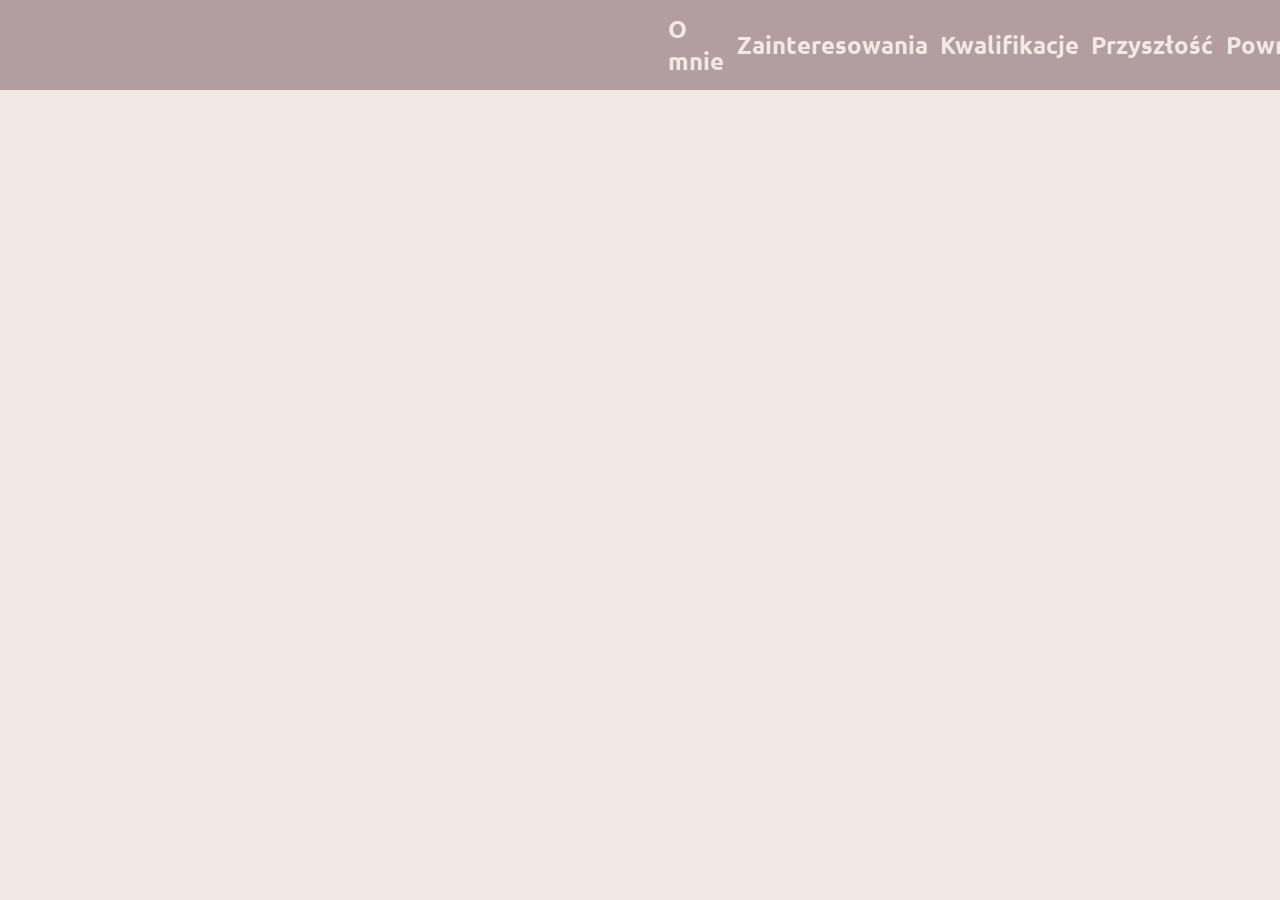
==== about_me.html @ ff0bbdf6 "work(): full interests.html is done for now, save(4)" ====
<!doctype html>
<html lang="pl">
    <head>
        <meta charset="UTF-8" />
        <meta name="viewport" content="width=, initial-scale=1.0" />
        <title>Portfolio - O mnie</title>
        <link rel="stylesheet" href="styles.css" />
        <link rel="Icon" href="web_icon.png" />
    </head>
    <body>
        <div class="wrapper">
            <header>
                <ul class="head-nav">
                    <li><a href="about_me.html">O mnie</a></li>
                    <li><a href="interests.html">Zainteresowania</a></li>
                    <li><a href="qualifications.html">Kwalifikacje</a></li>
                    <li><a href="future.html">Przyszłość</a></li>
                    <li><a href="index.html">Powrót</a></li>
                </ul>
            </header>
            <main>
                <div class="panel"></div>
            </main>
            <!-- <footer></footer> -->
        </div>
    </body>
</html>
---- styles.css ----
@import url('https://fonts.googleapis.com/css2?family=Ubuntu:ital,wght@0,300;0,400;0,500;0,700;1,300;1,400;1,500;1,700&display=swap');
@import url('https://fonts.googleapis.com/css2?family=Josefin+Sans:ital,wght@0,100..700;1,100..700&display=swap');

* {
    margin: 0;
    padding: 0;
    box-sizing: border-box;
    text-decoration: none;
    color: #f2e9e4;
    list-style: none;
}

.wrapper {
    width: 100%;
    min-height: 100vh;
    background-color: #f2e9e4;
}

header {
    width: 100%;
    min-height: 10vh;
    background-color: #b29da0;
    display: flex;
    justify-content: flex-end;
    align-items: center;
}

.head-nav {
    height: 10vh;
    min-width: 45%;
    display: flex;
    justify-content: space-around;
    align-items: center;
}

.head-nav li {
    border-radius: 20px 0px 20px 0px;
    padding: 1%;
    transition: all ease-out 0.3s;
}

.head-nav li:hover {
    background-color: #9a8c98;
    filter: drop-shadow(1px 1px 4px #9a8c98);
    transform: translateY(4px);
}

.head-nav li a {
    font-family: 'Ubuntu', sans-serif;
    font-size: 1.5rem;
    font-weight: 600;
}

.head-nav li:active {
    transform: scale(0.9);
}

/* footer{
    width: 100%;
    height: 5%;
    background-color: #b29da0;
} */
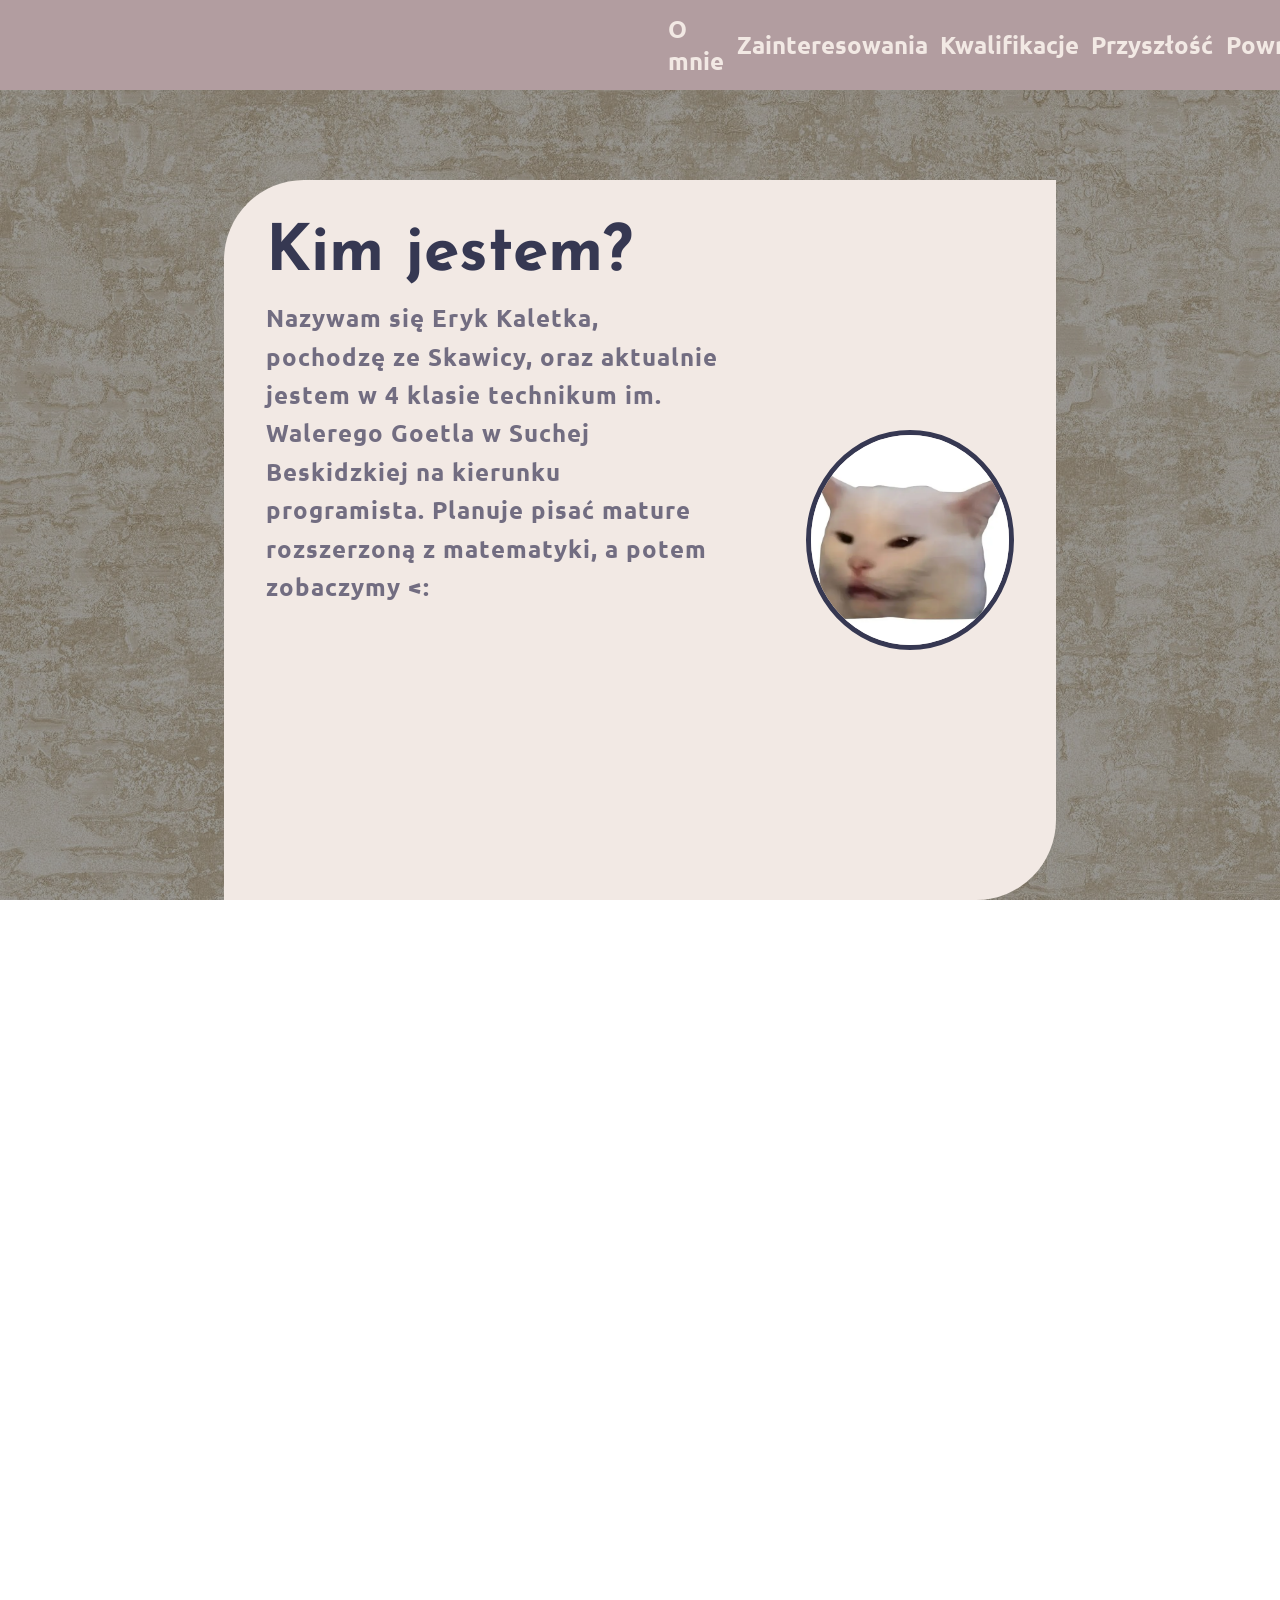
==== commit 5216a13f: "work(): I hate this project, about_me.html is done save(02.10.26)" ====
--- a/about_me.html
+++ b/about_me.html
@@ -1,10 +1,11 @@
-<!doctype html>
+<!DOCTYPE html>
 <html lang="pl">
     <head>
         <meta charset="UTF-8" />
-        <meta name="viewport" content="width=, initial-scale=1.0" />
+        <meta name="viewport" content="width=device-width, initial-scale=1.0" />
         <title>Portfolio - O mnie</title>
         <link rel="stylesheet" href="styles.css" />
+        <link rel="stylesheet" href="about_me_style.css" />
         <link rel="Icon" href="web_icon.png" />
     </head>
     <body>
@@ -19,9 +20,154 @@
                 </ul>
             </header>
             <main>
-                <div class="panel"></div>
+                <div class="card-1">
+                    <div class="black-effect">
+                        <div class="panel">
+                            <div class="card-1-left">
+                                <p class="card-title">Kim jestem?</p>
+                                <p class="bio-text">
+                                    Nazywam się Eryk Kaletka, pochodzę ze Skawicy, oraz aktualnie jestem w 4 klasie technikum im. Walerego Goetla w Suchej Beskidzkiej na kierunku programista. Planuje pisać mature rozszerzoną z matematyki, a potem zobaczymy &lt;:
+                                </p>
+                            </div>
+                            <div class="card-1-right">
+                                <div class="avatar-box">
+                                    <img src="about_me_random_icon.png" alt="Zdjęcie profilowe" />
+                                </div>
+                            </div>
+                        </div>
+                    </div>
+                </div>
+
+                <div class="card-2">
+                    <div class="black-effect">
+                        <div class="panel column-panel">
+                            <p class="card-title title-center">Mocne i słabe strony</p>
+                            <div class="swot-grid">
+                                <div class="swot-card strength">
+                                    <h3>Mocne strony</h3>
+                                    <ul>
+                                        <li>Myślenie analityczno-matematyczne</li>
+                                        <li>szybkie znajdywanie korelacji</li>
+                                        <li>Lubię wyzwania i podejmuje rękawicę</li>
+                                    </ul>
+                                </div>
+                                <div class="swot-card weakness">
+                                    <h3>Słabe strony</h3>
+                                    <ul>
+                                        <li>Czasem pracuje na 7h nonstop, a czasem wogule</li>
+                                        <li>Trudność z zaczynaniem wszelako pojętych działań</li>
+                                        <li>Często overthinkuje wszystko zbyt mocno i doszukuję czegoś na siłę</li>
+                                    </ul>
+                                </div>
+                            </div>
+                        </div>
+                    </div>
+                </div>
+
+                <div class="card-3">
+                    <div class="black-effect">
+                        <div class="panel column-panel">
+                            <p class="card-title title-center">Fakty i Mity o mnie</p>
+                            <div class="quiz-container">
+                                <div class="quiz-item" onclick="this.classList.toggle('flipped')">
+                                    <div class="quiz-front">Czy jest jakikolwiek kontakt do mnie?</div>
+                                    <div class="quiz-back">Yes - mail: erykkal123@gmail.com</div>
+                                </div>
+                                <div class="quiz-item" onclick="this.classList.toggle('flipped')">
+                                    <div class="quiz-front">Czy umiem języki obce?</div>
+                                    <div class="quiz-back">Potrafię angielski komunikatywnie, jednak mam problem z nauką języków</div>
+                                </div>
+                                <div class="quiz-item" onclick="this.classList.toggle('flipped')">
+                                    <div class="quiz-front">Co realnie wyróżnia mnie od innych?</div>
+                                    <div class="quiz-back">Niespotykane podejście do każdego oraz łatwość w rozmowie z każdym, niezależnie od wieku</div>
+                                </div>
+                            </div>
+                        </div>
+                    </div>
+                </div>
             </main>
-            <!-- <footer></footer> -->
         </div>
+
+        <script>
+            document.addEventListener('DOMContentLoaded', () => {
+                const sections = Array.from(document.querySelectorAll('header, .card-2, .card-3'));
+                let currentIndex = 0;
+                let isScrolling = false;
+
+                function scrollToSection(index) {
+                    if (index < 0 || index >= sections.length) return;
+                    isScrolling = true;
+                    currentIndex = index;
+
+                    sections[currentIndex].scrollIntoView({
+                        behavior: 'smooth',
+                    });
+
+                    setTimeout(() => {
+                        isScrolling = false;
+                    }, 400);
+                }
+
+                window.addEventListener(
+                    'wheel',
+                    (event) => {
+                        event.preventDefault();
+                        if (isScrolling) return;
+
+                        if (event.deltaY > 0) {
+                            scrollToSection(currentIndex + 1);
+                        } else if (event.deltaY < 0) {
+                            scrollToSection(currentIndex - 1);
+                        }
+                    },
+                    { passive: false }
+                );
+
+                window.addEventListener('keydown', (event) => {
+                    if (isScrolling) return;
+
+                    if (['ArrowDown', 'PageDown', 'Space'].includes(event.code)) {
+                        event.preventDefault();
+                        scrollToSection(currentIndex + 1);
+                    } else if (['ArrowUp', 'PageUp'].includes(event.code)) {
+                        event.preventDefault();
+                        scrollToSection(currentIndex - 1);
+                    }
+                });
+
+                let touchStartY = 0;
+
+                window.addEventListener(
+                    'touchstart',
+                    (event) => {
+                        touchStartY = event.touches[0].clientY;
+                    },
+                    { passive: true }
+                );
+
+                window.addEventListener(
+                    'touchmove',
+                    (event) => {
+                        event.preventDefault();
+                    },
+                    { passive: false }
+                );
+
+                window.addEventListener('touchend', (event) => {
+                    if (isScrolling) return;
+
+                    const touchEndY = event.changedTouches[0].clientY;
+                    const diffY = touchStartY - touchEndY;
+
+                    if (Math.abs(diffY) > 50) {
+                        if (diffY > 0) {
+                            scrollToSection(currentIndex + 1);
+                        } else {
+                            scrollToSection(currentIndex - 1);
+                        }
+                    }
+                });
+            });
+        </script>
     </body>
-</html>
+</html>
--- a/about_me_style.css
+++ b/about_me_style.css
@@ -0,0 +1,220 @@
+html, body {
+    overflow: hidden;
+    height: 100%;
+    scrollbar-width: none;
+    -ms-overflow-style: none;
+}
+
+html::-webkit-scrollbar,
+body::-webkit-scrollbar {
+    display: none;
+}
+
+main {
+    width: 100%;
+    min-height: 90%;
+}
+
+.card-1,
+.card-2,
+.card-3 {
+    width: 100%;
+    height: 100vh;
+}
+
+.card-1 {
+    background: url(background_interests1.jpg) no-repeat center/cover;
+}
+
+.card-2 {
+    background: url(background_interests2.jpg) no-repeat center/cover;
+}
+
+.card-3 {
+    background: url(background_interests3.jpg) no-repeat center/cover;
+}
+
+.black-effect {
+    width: 100%;
+    height: 100%;
+    display: flex;
+    justify-content: center;
+    align-items: center;
+    background-color: rgba(0, 0, 0, 0.4);
+}
+
+.panel {
+    width: 65%;
+    height: 80%;
+    background-color: #F2E9E4;
+    display: flex;
+}
+
+.card-1 .panel {
+    border-radius: 80px 0px 80px 0px;
+}
+
+.card-2 .panel {
+    border-radius: 0px 80px 0px 80px;
+}
+
+.card-3 .panel {
+    border-radius: 50px;
+}
+
+.column-panel {
+    flex-direction: column;
+    padding: 3% 5%;
+    box-sizing: border-box;
+}
+
+.card-title {
+    font-size: 4rem;
+    font-weight: 700;
+    font-family: 'Josefin Sans', sans-serif;
+    color: #363852;
+}
+
+.title-center {
+    text-align: center;
+    width: 100%;
+    margin-bottom: 2%;
+}
+
+.card-1-left {
+    width: 65%;
+    height: 100%;
+    padding: 5%;
+    box-sizing: border-box;
+}
+
+.card-1-right {
+    width: 35%;
+    height: 100%;
+    display: flex;
+    justify-content: center;
+    align-items: center;
+    padding: 5%;
+    box-sizing: border-box;
+}
+
+.bio-text {
+    font-size: 1.5rem;
+    font-weight: 600;
+    font-family: 'Ubuntu', sans-serif;
+    color: #726d81;
+    letter-spacing: 1px;
+    line-height: 1.6;
+    margin-top: 3%;
+}
+
+.avatar-box {
+    width: 220px;
+    height: 220px;
+    border-radius: 50%;
+    border: 5px solid #363852;
+    overflow: hidden;
+    background-color: #d8cecc;
+    display: flex;
+    justify-content: center;
+    align-items: center;
+}
+
+.avatar-box img {
+    width: 100%;
+    height: 100%;
+    object-fit: cover;
+}
+
+.swot-grid {
+    display: flex;
+    gap: 4%;
+    width: 100%;
+    height: 70%;
+    margin-top: 2%;
+}
+
+.swot-card {
+    flex: 1;
+    background-color: rgba(255, 255, 255, 0.6);
+    border-radius: 20px;
+    padding: 4%;
+    box-sizing: border-box;
+}
+
+.swot-card h3 {
+    font-family: 'Josefin Sans', sans-serif;
+    font-size: 2.2rem;
+    color: #363852;
+    margin-bottom: 4%;
+    text-align: center;
+}
+
+.swot-card ul {
+    list-style-type: square;
+    padding-left: 8%;
+}
+
+.swot-card li {
+    font-family: 'Ubuntu', sans-serif;
+    font-size: 1.3rem;
+    font-weight: 600;
+    color: #726d81;
+    margin-bottom: 3%;
+    line-height: 1.4;
+}
+
+.quiz-container {
+    display: flex;
+    flex-direction: column;
+    gap: 20px;
+    width: 100%;
+    height: 70%;
+    justify-content: center;
+}
+
+.quiz-item {
+    width: 100%;
+    height: 70px;
+    background-color: #4a4e69;
+    border-radius: 15px;
+    cursor: pointer;
+    position: relative;
+    perspective: 1000px;
+}
+
+.quiz-front, .quiz-back {
+    position: absolute;
+    width: 100%;
+    height: 100%;
+    display: flex;
+    align-items: center;
+    justify-content: center;
+    font-family: 'Ubuntu', sans-serif;
+    font-size: 1.3rem;
+    font-weight: 700;
+    border-radius: 15px;
+    padding: 0 3%;
+    box-sizing: border-box;
+    transition: transform 0.4s ease;
+    backface-visibility: hidden;
+}
+
+.quiz-front {
+    background-color: #4a4e69;
+    color: #f2e9e4;
+}
+
+.quiz-back {
+    background-color: #363852;
+    color: #f2e9e4;
+    transform: rotateX(180deg);
+}
+
+.quiz-item.flipped .quiz-front {
+    transform: rotateX(180deg);
+}
+
+.quiz-item.flipped .quiz-back {
+    transform: rotateX(0deg);
+}
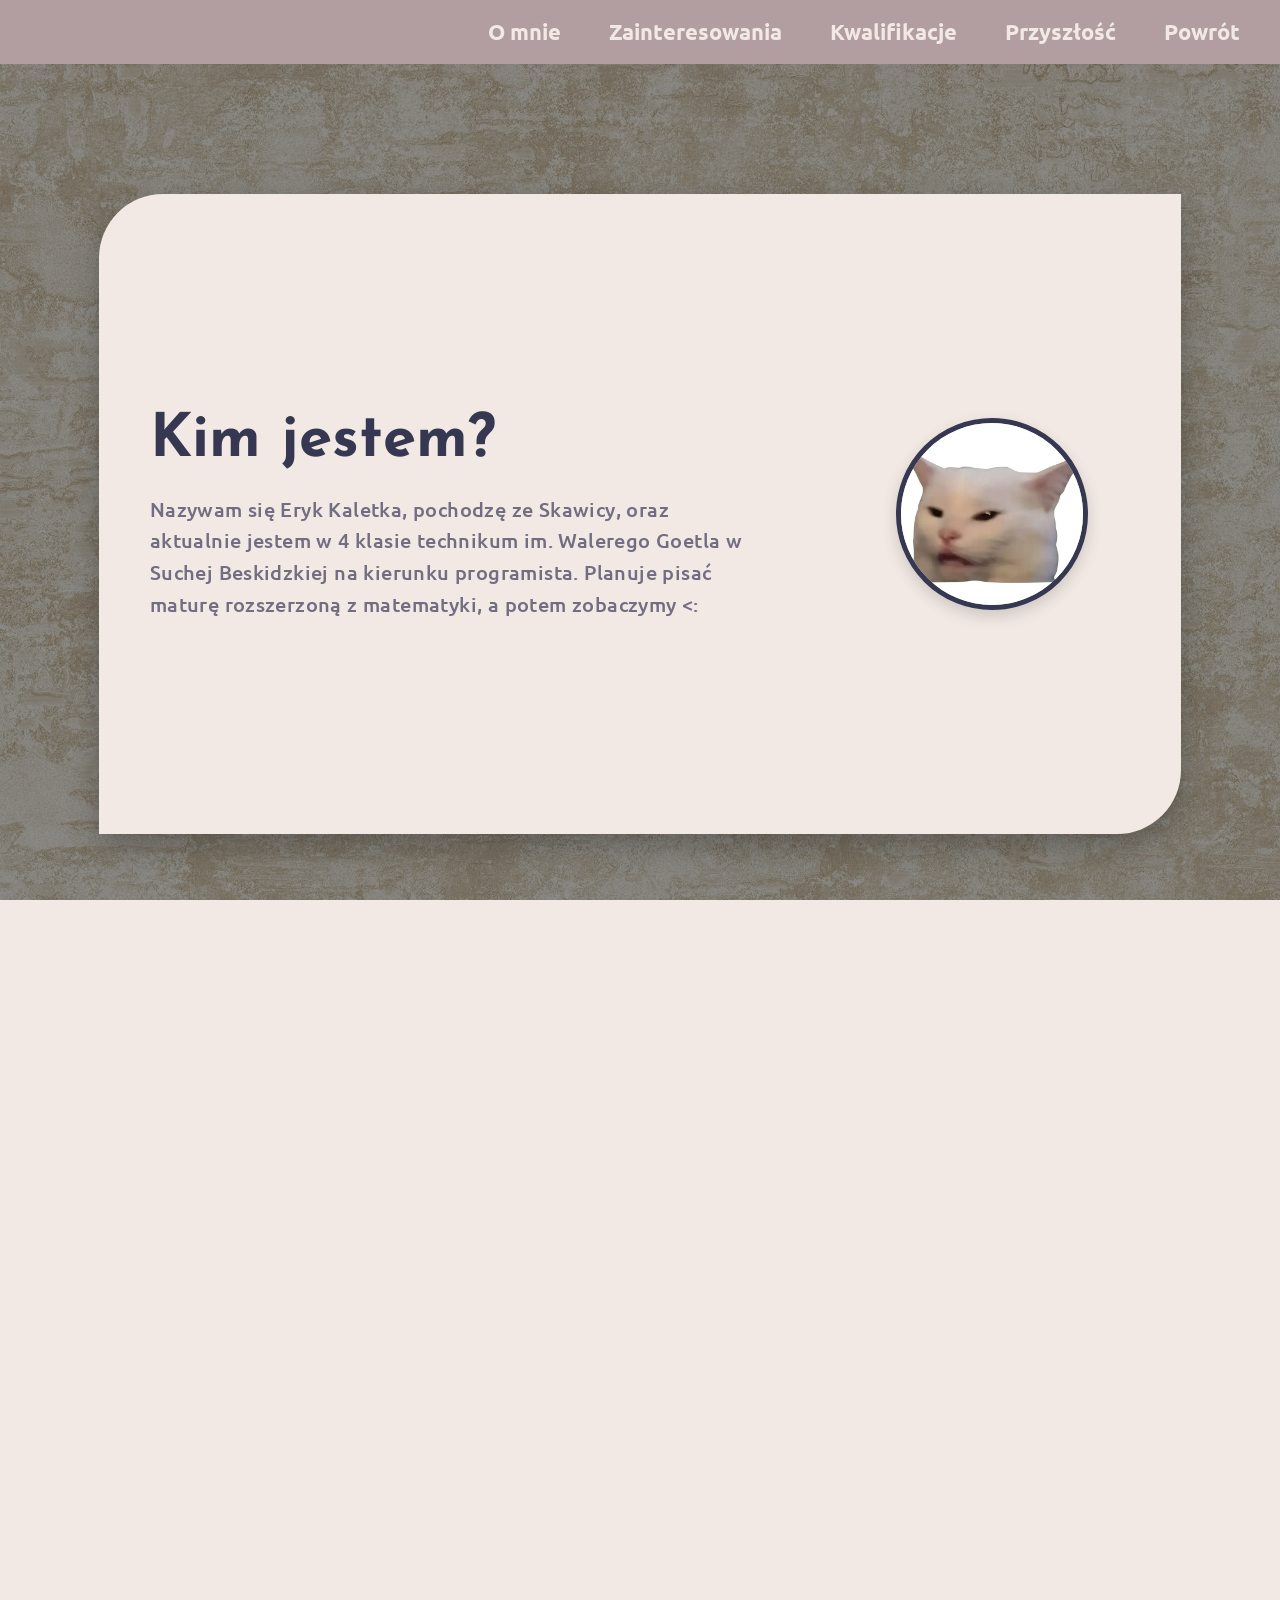
==== commit 33a2f6af: "FINAL(): I hate @media, project is DONE!" ====
--- a/about_me.html
+++ b/about_me.html
@@ -1,4 +1,4 @@
-<!DOCTYPE html>
+<!doctype html>
 <html lang="pl">
     <head>
         <meta charset="UTF-8" />
@@ -11,23 +11,23 @@
     <body>
         <div class="wrapper">
             <header>
-                <ul class="head-nav">
-                    <li><a href="about_me.html">O mnie</a></li>
-                    <li><a href="interests.html">Zainteresowania</a></li>
-                    <li><a href="qualifications.html">Kwalifikacje</a></li>
-                    <li><a href="future.html">Przyszłość</a></li>
-                    <li><a href="index.html">Powrót</a></li>
-                </ul>
+                <nav class="head-nav-container">
+                    <ul class="head-nav">
+                        <li><a href="about_me.html">O mnie</a></li>
+                        <li><a href="interests.html">Zainteresowania</a></li>
+                        <li><a href="qualifications.html">Kwalifikacje</a></li>
+                        <li><a href="future.html">Przyszłość</a></li>
+                        <li><a href="index.html">Powrót</a></li>
+                    </ul>
+                </nav>
             </header>
             <main>
-                <div class="card-1">
+                <section class="card-1">
                     <div class="black-effect">
                         <div class="panel">
                             <div class="card-1-left">
-                                <p class="card-title">Kim jestem?</p>
-                                <p class="bio-text">
-                                    Nazywam się Eryk Kaletka, pochodzę ze Skawicy, oraz aktualnie jestem w 4 klasie technikum im. Walerego Goetla w Suchej Beskidzkiej na kierunku programista. Planuje pisać mature rozszerzoną z matematyki, a potem zobaczymy &lt;:
-                                </p>
+                                <h1 class="card-title">Kim jestem?</h1>
+                                <p class="bio-text">Nazywam się Eryk Kaletka, pochodzę ze Skawicy, oraz aktualnie jestem w 4 klasie technikum im. Walerego Goetla w Suchej Beskidzkiej na kierunku programista. Planuje pisać maturę rozszerzoną z matematyki, a potem zobaczymy &lt;:</p>
                             </div>
                             <div class="card-1-right">
                                 <div class="avatar-box">
@@ -36,38 +36,38 @@
                             </div>
                         </div>
                     </div>
-                </div>
+                </section>
 
-                <div class="card-2">
+                <section class="card-2">
                     <div class="black-effect">
                         <div class="panel column-panel">
-                            <p class="card-title title-center">Mocne i słabe strony</p>
+                            <h2 class="card-title title-center">Mocne i słabe strony</h2>
                             <div class="swot-grid">
                                 <div class="swot-card strength">
                                     <h3>Mocne strony</h3>
                                     <ul>
                                         <li>Myślenie analityczno-matematyczne</li>
-                                        <li>szybkie znajdywanie korelacji</li>
-                                        <li>Lubię wyzwania i podejmuje rękawicę</li>
+                                        <li>Szybkie znajdywanie korelacji</li>
+                                        <li>Lubię wyzwania i podejmuję rękawicę</li>
                                     </ul>
                                 </div>
                                 <div class="swot-card weakness">
                                     <h3>Słabe strony</h3>
                                     <ul>
-                                        <li>Czasem pracuje na 7h nonstop, a czasem wogule</li>
+                                        <li>Czasem pracuję po 7h non-stop, a czasem w ogóle</li>
                                         <li>Trudność z zaczynaniem wszelako pojętych działań</li>
-                                        <li>Często overthinkuje wszystko zbyt mocno i doszukuję czegoś na siłę</li>
+                                        <li>Często overthinkuję wszystko zbyt mocno i doszukuję się czegoś na siłę</li>
                                     </ul>
                                 </div>
                             </div>
                         </div>
                     </div>
-                </div>
+                </section>
 
-                <div class="card-3">
+                <section class="card-3">
                     <div class="black-effect">
                         <div class="panel column-panel">
-                            <p class="card-title title-center">Fakty i Mity o mnie</p>
+                            <h2 class="card-title title-center">Fakty i Mity o mnie</h2>
                             <div class="quiz-container">
                                 <div class="quiz-item" onclick="this.classList.toggle('flipped')">
                                     <div class="quiz-front">Czy jest jakikolwiek kontakt do mnie?</div>
@@ -84,7 +84,7 @@
                             </div>
                         </div>
                     </div>
-                </div>
+                </section>
             </main>
         </div>
 
@@ -105,12 +105,13 @@
 
                     setTimeout(() => {
                         isScrolling = false;
-                    }, 400);
+                    }, 500);
                 }
 
                 window.addEventListener(
                     'wheel',
                     (event) => {
+                        if (window.innerWidth <= 900) return;
                         event.preventDefault();
                         if (isScrolling) return;
 
@@ -120,11 +121,11 @@
                             scrollToSection(currentIndex - 1);
                         }
                     },
-                    { passive: false }
+                    { passive: false },
                 );
 
                 window.addEventListener('keydown', (event) => {
-                    if (isScrolling) return;
+                    if (isScrolling || window.innerWidth <= 900) return;
 
                     if (['ArrowDown', 'PageDown', 'Space'].includes(event.code)) {
                         event.preventDefault();
@@ -142,19 +143,11 @@
                     (event) => {
                         touchStartY = event.touches[0].clientY;
                     },
-                    { passive: true }
-                );
-
-                window.addEventListener(
-                    'touchmove',
-                    (event) => {
-                        event.preventDefault();
-                    },
-                    { passive: false }
+                    { passive: true },
                 );
 
                 window.addEventListener('touchend', (event) => {
-                    if (isScrolling) return;
+                    if (isScrolling || window.innerWidth <= 900) return;
 
                     const touchEndY = event.changedTouches[0].clientY;
                     const diffY = touchStartY - touchEndY;
@@ -170,4 +163,4 @@
             });
         </script>
     </body>
-</html>+</html>
--- a/styles.css
+++ b/styles.css
@@ -1,42 +1,57 @@
 @import url('https://fonts.googleapis.com/css2?family=Ubuntu:ital,wght@0,300;0,400;0,500;0,700;1,300;1,400;1,500;1,700&display=swap');
 @import url('https://fonts.googleapis.com/css2?family=Josefin+Sans:ital,wght@0,100..700;1,100..700&display=swap');
 
-* {
+*,
+*::before,
+*::after {
     margin: 0;
     padding: 0;
     box-sizing: border-box;
     text-decoration: none;
+    list-style: none;
+}
+
+body {
+    background-color: #f2e9e4;
     color: #f2e9e4;
-    list-style: none;
 }
 
 .wrapper {
     width: 100%;
     min-height: 100vh;
-    background-color: #f2e9e4;
+    display: flex;
+    flex-direction: column;
 }
 
 header {
     width: 100%;
-    min-height: 10vh;
+    min-height: 4rem;
     background-color: #b29da0;
     display: flex;
     justify-content: flex-end;
     align-items: center;
+    padding: 0.5rem 1.5rem;
+}
+
+.head-nav-container {
+    width: auto;
 }
 
 .head-nav {
-    height: 10vh;
-    min-width: 45%;
     display: flex;
-    justify-content: space-around;
+    flex-wrap: wrap;
+    justify-content: center;
     align-items: center;
+    gap: 1rem;
 }
 
 .head-nav li {
-    border-radius: 20px 0px 20px 0px;
-    padding: 1%;
-    transition: all ease-out 0.3s;
+    border-radius: 1.25rem 0 1.25rem 0;
+    padding: 0.5rem 1rem;
+    transition:
+        transform 0.3s ease,
+        background-color 0.3s ease,
+        filter 0.3s ease;
 }
 
 .head-nav li:hover {
@@ -47,16 +62,26 @@
 
 .head-nav li a {
     font-family: 'Ubuntu', sans-serif;
-    font-size: 1.5rem;
+    font-size: clamp(1rem, 1.2vw + 0.5rem, 1.35rem);
     font-weight: 600;
+    color: #f2e9e4;
 }
 
 .head-nav li:active {
-    transform: scale(0.9);
+    transform: scale(0.95);
 }
 
-/* footer{
-    width: 100%;
-    height: 5%;
-    background-color: #b29da0;
-} */
+@media (max-width: 768px) {
+    header {
+        justify-content: center;
+        padding: 0.75rem 0.5rem;
+    }
+
+    .head-nav {
+        gap: 0.5rem;
+    }
+
+    .head-nav li {
+        padding: 0.35rem 0.65rem;
+    }
+}
--- a/about_me_style.css
+++ b/about_me_style.css
@@ -1,123 +1,136 @@
-html, body {
-    overflow: hidden;
-    height: 100%;
-    scrollbar-width: none;
-    -ms-overflow-style: none;
-}
-
-html::-webkit-scrollbar,
-body::-webkit-scrollbar {
-    display: none;
+html,
+body {
+    width: 100%;
+    min-height: 100vh;
+    overflow-x: hidden;
+}
+
+@media (min-width: 901px) {
+    html,
+    body {
+        overflow: hidden;
+        height: 100%;
+        scrollbar-width: none;
+        -ms-overflow-style: none;
+    }
+
+    html::-webkit-scrollbar,
+    body::-webkit-scrollbar {
+        display: none;
+    }
 }
 
 main {
     width: 100%;
-    min-height: 90%;
 }
 
 .card-1,
 .card-2,
 .card-3 {
     width: 100%;
-    height: 100vh;
+    min-height: 100vh;
+    display: flex;
 }
 
 .card-1 {
-    background: url(background_interests1.jpg) no-repeat center/cover;
+    background: url(background_interests1.jpg) no-repeat center center / cover;
 }
 
 .card-2 {
-    background: url(background_interests2.jpg) no-repeat center/cover;
+    background: url(background_interests2.jpg) no-repeat center center / cover;
 }
 
 .card-3 {
-    background: url(background_interests3.jpg) no-repeat center/cover;
+    background: url(background_interests3.jpg) no-repeat center center / cover;
 }
 
 .black-effect {
     width: 100%;
-    height: 100%;
-    display: flex;
-    justify-content: center;
-    align-items: center;
-    background-color: rgba(0, 0, 0, 0.4);
+    min-height: 100vh;
+    display: flex;
+    justify-content: center;
+    align-items: center;
+    background-color: rgba(0, 0, 0, 0.45);
+    padding: clamp(1rem, 3vw, 3rem);
 }
 
 .panel {
-    width: 65%;
-    height: 80%;
-    background-color: #F2E9E4;
-    display: flex;
+    width: min(90%, 72rem);
+    min-height: min(80vh, 40rem);
+    background-color: #f2e9e4;
+    display: flex;
+    box-shadow: 0 12px 30px rgba(0, 0, 0, 0.25);
+    overflow: hidden;
 }
 
 .card-1 .panel {
-    border-radius: 80px 0px 80px 0px;
+    border-radius: clamp(2rem, 5vw, 5rem) 0 clamp(2rem, 5vw, 5rem) 0;
 }
 
 .card-2 .panel {
-    border-radius: 0px 80px 0px 80px;
+    border-radius: 0 clamp(2rem, 5vw, 5rem) 0 clamp(2rem, 5vw, 5rem);
 }
 
 .card-3 .panel {
-    border-radius: 50px;
+    border-radius: clamp(1.5rem, 4vw, 3.125rem);
 }
 
 .column-panel {
     flex-direction: column;
-    padding: 3% 5%;
-    box-sizing: border-box;
+    padding: clamp(1.5rem, 4vw, 3.5rem);
 }
 
 .card-title {
-    font-size: 4rem;
+    font-size: clamp(2rem, 3.5vw + 1rem, 3.75rem);
     font-weight: 700;
     font-family: 'Josefin Sans', sans-serif;
     color: #363852;
+    line-height: 1.1;
 }
 
 .title-center {
     text-align: center;
     width: 100%;
-    margin-bottom: 2%;
+    margin-bottom: 1.5rem;
 }
 
 .card-1-left {
     width: 65%;
-    height: 100%;
-    padding: 5%;
-    box-sizing: border-box;
+    padding: clamp(1.5rem, 4vw, 3.5rem);
+    display: flex;
+    flex-direction: column;
+    justify-content: center;
 }
 
 .card-1-right {
     width: 35%;
-    height: 100%;
-    display: flex;
-    justify-content: center;
-    align-items: center;
-    padding: 5%;
-    box-sizing: border-box;
+    display: flex;
+    justify-content: center;
+    align-items: center;
+    padding: clamp(1.5rem, 3vw, 2.5rem);
 }
 
 .bio-text {
-    font-size: 1.5rem;
-    font-weight: 600;
+    font-size: clamp(1rem, 0.8vw + 0.6rem, 1.35rem);
+    font-weight: 500;
     font-family: 'Ubuntu', sans-serif;
     color: #726d81;
-    letter-spacing: 1px;
+    letter-spacing: 0.02em;
     line-height: 1.6;
-    margin-top: 3%;
+    margin-top: 1.25rem;
 }
 
 .avatar-box {
-    width: 220px;
-    height: 220px;
+    width: clamp(8rem, 15vw, 13.75rem);
+    height: clamp(8rem, 15vw, 13.75rem);
     border-radius: 50%;
-    border: 5px solid #363852;
+    border: 0.35rem solid #363852;
     overflow: hidden;
     background-color: #d8cecc;
     display: flex;
     justify-content: center;
     align-items: center;
+    box-shadow: 0 6px 15px rgba(0, 0, 0, 0.15);
 }
 
 .avatar-box img {
@@ -128,76 +141,79 @@
 
 .swot-grid {
     display: flex;
-    gap: 4%;
-    width: 100%;
-    height: 70%;
-    margin-top: 2%;
+    gap: 1.5rem;
+    width: 100%;
+    flex: 1;
 }
 
 .swot-card {
     flex: 1;
-    background-color: rgba(255, 255, 255, 0.6);
-    border-radius: 20px;
-    padding: 4%;
-    box-sizing: border-box;
+    background-color: rgba(255, 255, 255, 0.65);
+    border-radius: 1.25rem;
+    padding: clamp(1.25rem, 2.5vw, 2rem);
+    display: flex;
+    flex-direction: column;
 }
 
 .swot-card h3 {
     font-family: 'Josefin Sans', sans-serif;
-    font-size: 2.2rem;
+    font-size: clamp(1.35rem, 1.5vw + 0.5rem, 2rem);
     color: #363852;
-    margin-bottom: 4%;
+    margin-bottom: 1rem;
     text-align: center;
 }
 
 .swot-card ul {
     list-style-type: square;
-    padding-left: 8%;
+    padding-left: 1.25rem;
 }
 
 .swot-card li {
     font-family: 'Ubuntu', sans-serif;
-    font-size: 1.3rem;
-    font-weight: 600;
+    font-size: clamp(0.95rem, 0.8vw + 0.5rem, 1.2rem);
+    font-weight: 500;
     color: #726d81;
-    margin-bottom: 3%;
-    line-height: 1.4;
+    margin-bottom: 0.75rem;
+    line-height: 1.5;
 }
 
 .quiz-container {
     display: flex;
     flex-direction: column;
-    gap: 20px;
-    width: 100%;
-    height: 70%;
+    gap: 1.25rem;
+    width: 100%;
+    flex: 1;
     justify-content: center;
 }
 
 .quiz-item {
     width: 100%;
-    height: 70px;
+    min-height: 4.5rem;
     background-color: #4a4e69;
-    border-radius: 15px;
+    border-radius: 1rem;
     cursor: pointer;
     position: relative;
     perspective: 1000px;
 }
 
-.quiz-front, .quiz-back {
+.quiz-front,
+.quiz-back {
     position: absolute;
+    inset: 0;
     width: 100%;
     height: 100%;
     display: flex;
     align-items: center;
     justify-content: center;
     font-family: 'Ubuntu', sans-serif;
-    font-size: 1.3rem;
+    font-size: clamp(0.95rem, 0.8vw + 0.5rem, 1.25rem);
     font-weight: 700;
-    border-radius: 15px;
-    padding: 0 3%;
-    box-sizing: border-box;
-    transition: transform 0.4s ease;
+    border-radius: 1rem;
+    padding: 1rem 1.5rem;
+    text-align: center;
+    transition: transform 0.5s ease;
     backface-visibility: hidden;
+    -webkit-backface-visibility: hidden;
 }
 
 .quiz-front {
@@ -217,4 +233,32 @@
 
 .quiz-item.flipped .quiz-back {
     transform: rotateX(0deg);
-}+}
+
+/* Media Queries */
+@media (max-width: 900px) {
+    .panel {
+        flex-direction: column;
+        width: 100%;
+        min-height: auto;
+        border-radius: 1.5rem !important;
+    }
+
+    .card-1-left,
+    .card-1-right {
+        width: 100%;
+        padding: 1.5rem;
+    }
+
+    .card-1-right {
+        order: -1;
+    }
+
+    .swot-grid {
+        flex-direction: column;
+    }
+
+    .quiz-item {
+        min-height: 5.5rem;
+    }
+}
